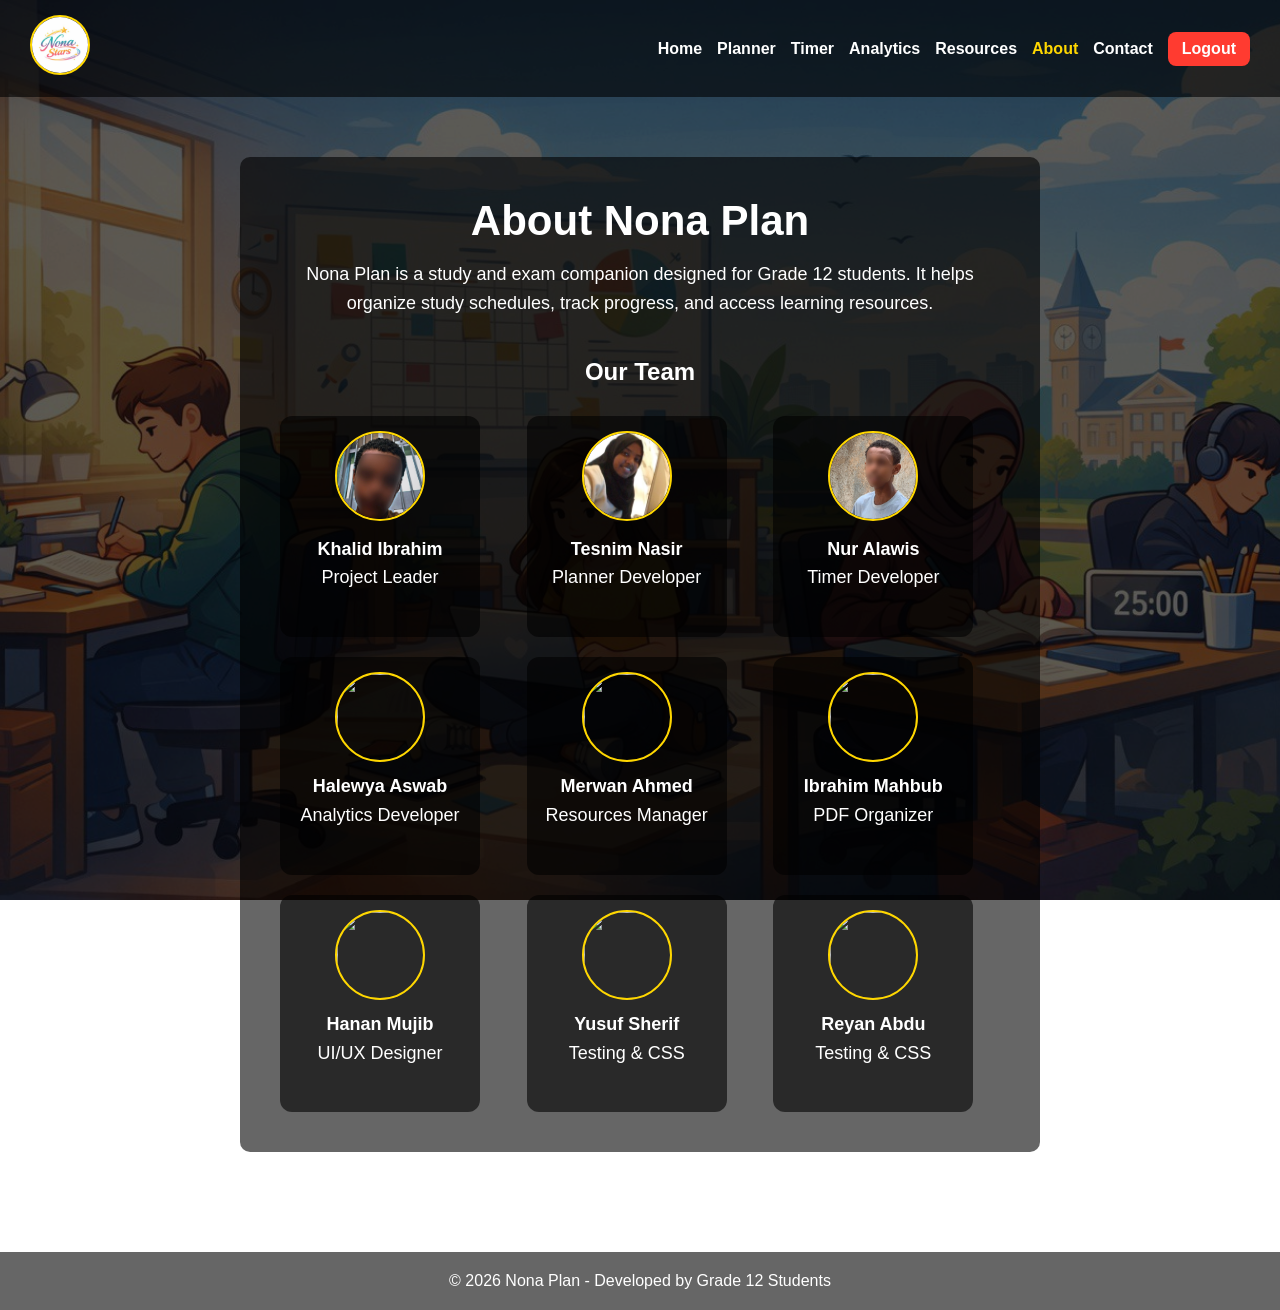
==== about.html @ b2bb6b66 "Revamp About page with new design and team details Updated the About page with new styling and conte" ====
<!DOCTYPE html>
<html lang="en">
<head>
<meta charset="UTF-8">
<meta name="viewport" content="width=device-width, initial-scale=1.0">
<title>About - Nona Plan</title>

<link rel="stylesheet" href="style.css">

<style>
* {
    margin: 0;
    padding: 0;
    box-sizing: border-box;
    font-family: Arial, sans-serif;
}

body {
    background: url('background.jpg') no-repeat center center fixed;
    background-size: cover;
    color: white;
    min-height: 100vh;
}

/* OVERLAY */
.overlay {
    position: fixed;
    width: 100%;
    height: 100%;
    background: rgba(0,0,0,0.4);
    z-index: -1;
}

/* NAVBAR */
.navbar {
    display: flex;
    justify-content: space-between;
    align-items: center;
    padding: 15px 30px;
    background: rgba(0,0,0,0.6);
    position: relative;
}

/* LOGO */
nav .logo img {
    width: 60px;
    height: 60px;
    border-radius: 50%;
    object-fit: cover;
    border: 2px solid #ffd700;
}

/* NAV LINKS */
.nav-links {
    display: flex;
    align-items: center;
    gap: 15px;
    list-style: none;
}

.nav-links li a {
    color: white;
    text-decoration: none;
    font-weight: bold;
    transition: 0.3s;
}

.nav-links li a:hover,
.nav-links li a.active {
    color: #ffd700;
}

/* LOGOUT BUTTON */
.logout-btn {
    background: #ff3b30;
    color: white !important;
    padding: 8px 14px;
    border-radius: 8px;
    font-weight: bold;
    transition: 0.3s;
    display: inline-block;
}

.logout-btn:hover {
    background: #c70015;
    transform: scale(1.05);
}

/* ABOUT SECTION */
.about {
    padding: 60px 20px;
    max-width: 1200px;
    margin: auto;
}

.about-content h1 {
    font-size: 42px;
    margin-bottom: 15px;
    text-align: center;
}

.about-content p {
    text-align: center;
    max-width: 800px;
    margin: 0 auto 30px;
    font-size: 18px;
    line-height: 1.6;
}

/* TEAM GRID */
.team {
    display: grid;
    grid-template-columns: repeat(3, 1fr);
    gap: 20px;
    margin-top: 30px;
}

.member {
    background: rgba(0,0,0,0.6);
    padding: 15px;
    border-radius: 12px;
    text-align: center;
    transition: 0.3s;
}

.member:hover {
    transform: translateY(-5px);
    background: rgba(0,0,0,0.75);
}

.member img {
    width: 90px;
    height: 90px;
    border-radius: 50%;
    object-fit: cover;
    margin-bottom: 10px;
    border: 2px solid #ffd700;
}

/* FOOTER */
footer {
    text-align: center;
    padding: 20px;
    background: rgba(0,0,0,0.6);
    margin-top: 40px;
}

/* =========================
   RESPONSIVE DESIGN
========================= */

/* TABLET */
@media (max-width: 1024px) {
    .team {
        grid-template-columns: repeat(2, 1fr);
    }
}

/* MOBILE */
@media (max-width: 768px) {

    .navbar {
        flex-direction: column;
        gap: 10px;
    }

    .nav-links {
        flex-wrap: wrap;
        justify-content: center;
    }

    .about-content h1 {
        font-size: 28px;
    }

    .about-content p {
        font-size: 16px;
        padding: 0 10px;
    }

    .team {
        grid-template-columns: 1fr;
    }

    .member img {
        width: 80px;
        height: 80px;
    }
}
</style>
</head>

<body>

<div class="overlay"></div>

<!-- NAVBAR -->
<nav class="navbar">
    <a href="index.html" class="logo">
        <img src="logo.png" alt="Nona Plan Logo">
    </a>

    <ul class="nav-links">
        <li><a href="index.html">Home</a></li>
        <li><a href="planner.html">Planner</a></li>
        <li><a href="timer.html">Timer</a></li>
        <li><a href="analytics.html">Analytics</a></li>
        <li><a href="resources.html">Resources</a></li>
        <li><a href="about.html" class="active">About</a></li>
        <li><a href="contact.html">Contact</a></li>
        <li><a href="#" class="logout-btn" onclick="logout()">Logout</a></li>
    </ul>
</nav>

<div class="overlay"></div>

<!-- ABOUT -->
<section class="about">
    <div class="about-content">
        <h1>About Nona Plan</h1>
        <p>
            Nona Plan is a study and exam companion designed for Grade 12 students.
            It helps organize study schedules, track progress, and access learning resources.
        </p>

        <h2 style="text-align:center; margin-top:40px;">Our Team</h2>

        <div class="team">

            <div class="member">
                <img src="khalid.jpg">
                <p><strong>Khalid Ibrahim</strong><br>Project Leader</p>
            </div>

            <div class="member">
                <img src="tesnim.jpg">
                <p><strong>Tesnim Nasir</strong><br>Planner Developer</p>
            </div>

            <div class="member">
                <img src="nur.jpg">
                <p><strong>Nur Alawis</strong><br>Timer Developer</p>
            </div>

            <div class="member">
                <img src="halewya.jpg">
                <p><strong>Halewya Aswab</strong><br>Analytics Developer</p>
            </div>

            <div class="member">
                <img src="merwan.jpg">
                <p><strong>Merwan Ahmed</strong><br>Resources Manager</p>
            </div>

            <div class="member">
                <img src="ibrahim.jpg">
                <p><strong>Ibrahim Mahbub</strong><br>PDF Organizer</p>
            </div>

            <div class="member">
                <img src="hanan.jpg">
                <p><strong>Hanan Mujib</strong><br>UI/UX Designer</p>
            </div>

            <div class="member">
                <img src="yusuf.jpg">
                <p><strong>Yusuf Sherif</strong><br>Testing & CSS</p>
            </div>

            <div class="member">
                <img src="reyan.jpg">
                <p><strong>Reyan Abdu</strong><br>Testing & CSS</p>
            </div>

        </div>
    </div>
</section>

<footer>
    <p>&copy; 2026 Nona Plan - Developed by Grade 12 Students</p>
</footer>

<script>
function logout() {
    localStorage.removeItem("loggedIn");
    window.location.href = "login.html";
}
</script>

</body>
</html>
---- style.css ----
/* ===== RESET ===== */

*{
    margin:0;
    padding:0;
    box-sizing:border-box;
    font-family: Arial, Helvetica, sans-serif;
}


/* ===== BACKGROUND IMAGE ===== */

body{
    background-image:url('background.jpg');
    background-size:cover;
    background-position:center;
    background-repeat:no-repeat;
    background-attachment:fixed;
    color:white;
}


/* ===== OVERLAY ===== */

.overlay{
    position:fixed;
    top:0;
    left:0;
    width:100%;
    height:100%;
    background:rgba(0,0,0,0.35);
    z-index:-1;
}


/* ===== NAVBAR ===== */

.navbar{
    display:flex;
    justify-content:space-between;
    align-items:center;
    padding:20px 60px;
}

.logo{
    font-size:28px;
    font-weight:bold;
    text-decoration:none;
    color:white;
}

.nav-links{
    list-style:none;
    display:flex;
    gap:25px;
}

.nav-links a{
    text-decoration:none;
    color:white;
    font-size:16px;
    transition:0.3s;
}

.nav-links a:hover{
    color:#ffd700;
}


/* ===== HERO SECTION ===== */

.hero{
    height:80vh;
    display:flex;
    justify-content:center;
    align-items:center;
    text-align:center;
}

.hero h1{
    font-size:60px;
    margin-bottom:15px;
}

.hero p{
    font-size:22px;
    margin-bottom:30px;
}


/* ===== BUTTON ===== */

.btn{
    background:#ffd700;
    color:black;
    padding:12px 30px;
    border-radius:6px;
    text-decoration:none;
    font-weight:bold;
}

.btn:hover{
    background:#e6c200;
}


/* ===== FEATURES SECTION ===== */

.features{
    display:flex;
    justify-content:center;
    gap:40px;
    flex-wrap:wrap;
    padding:50px;
}

.feature-card{
    background:rgba(0,0,0,0.6);
    padding:25px;
    width:220px;
    text-align:center;
    border-radius:10px;
    transition:0.3s;
}

.feature-card:hover{
    transform:translateY(-8px);
    background:rgba(0,0,0,0.75);
}

.feature-card h3{
    margin-bottom:10px;
}


/* ===== ABOUT PAGE ===== */

.about{
    display:flex;
    justify-content:center;
    align-items:center;
    padding:80px 20px;
}

.about-content{
    max-width:800px;
    background:rgba(0,0,0,0.6);
    padding:40px;
    border-radius:10px;
}

.about-content h1{
    margin-bottom:20px;
}

.about-content h2{
    margin-top:20px;
    margin-bottom:10px;
}

.about-content ul{
    margin-left:20px;
}

.team {
    display: flex;
    flex-wrap: wrap;
    gap: 20px;
    margin-top: 20px;
}

.member {
    width: 200px;
    text-align: center;
}

.member img {
    width: 150px;
    height: 150px;
    object-fit: cover;
    border-radius: 50%;
    border: 2px solid #333;
    margin-bottom: 10px;
}


/* ===== CONTACT PAGE ===== */

.contact{
    display:flex;
    justify-content:center;
    align-items:center;
    padding:80px 20px;
}

.contact-content{
    width:400px;
    background:rgba(0,0,0,0.6);
    padding:35px;
    border-radius:10px;
    text-align:center;
}

.contact-content h1{
    margin-bottom:10px;
}

.contact-content p{
    margin-bottom:20px;
}

.contact-content input,
.contact-content textarea{
    width:100%;
    padding:10px;
    margin-bottom:15px;
    border:none;
    border-radius:5px;
}

.contact-content button{
    width:100%;
}


/* ===== FOOTER ===== */

footer{
    text-align:center;
    padding:20px;
    margin-top:40px;
    background:rgba(0,0,0,0.5);
}
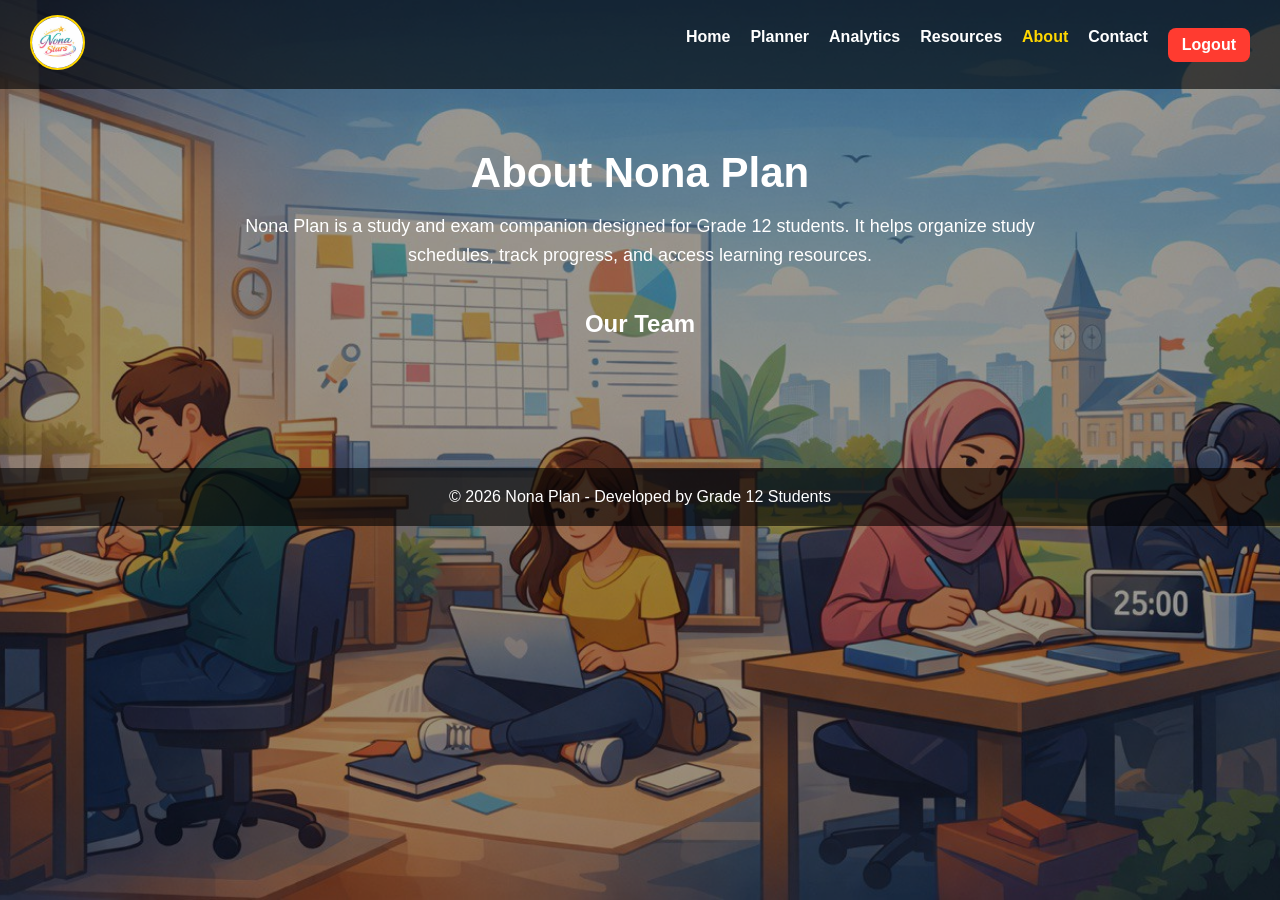
==== commit 49f72932: "Update about.html" ====
--- a/about.html
+++ b/about.html
@@ -1,291 +1,262 @@
 <!DOCTYPE html>
 <html lang="en">
 <head>
-<meta charset="UTF-8">
-<meta name="viewport" content="width=device-width, initial-scale=1.0">
-<title>About - Nona Plan</title>
-
-<link rel="stylesheet" href="style.css">
-
-<style>
-* {
-    margin: 0;
-    padding: 0;
-    box-sizing: border-box;
-    font-family: Arial, sans-serif;
-}
-
-body {
-    background: url('background.jpg') no-repeat center center fixed;
-    background-size: cover;
-    color: white;
-    min-height: 100vh;
-}
-
-/* OVERLAY */
-.overlay {
-    position: fixed;
-    width: 100%;
-    height: 100%;
-    background: rgba(0,0,0,0.4);
-    z-index: -1;
-}
-
-/* NAVBAR */
-.navbar {
-    display: flex;
-    justify-content: space-between;
-    align-items: center;
-    padding: 15px 30px;
-    background: rgba(0,0,0,0.6);
-    position: relative;
-}
-
-/* LOGO */
-nav .logo img {
-    width: 60px;
-    height: 60px;
-    border-radius: 50%;
-    object-fit: cover;
-    border: 2px solid #ffd700;
-}
-
-/* NAV LINKS */
-.nav-links {
-    display: flex;
-    align-items: center;
-    gap: 15px;
-    list-style: none;
-}
-
-.nav-links li a {
-    color: white;
-    text-decoration: none;
-    font-weight: bold;
-    transition: 0.3s;
-}
-
-.nav-links li a:hover,
-.nav-links li a.active {
-    color: #ffd700;
-}
-
-/* LOGOUT BUTTON */
-.logout-btn {
-    background: #ff3b30;
-    color: white !important;
-    padding: 8px 14px;
-    border-radius: 8px;
-    font-weight: bold;
-    transition: 0.3s;
-    display: inline-block;
-}
-
-.logout-btn:hover {
-    background: #c70015;
-    transform: scale(1.05);
-}
-
-/* ABOUT SECTION */
-.about {
-    padding: 60px 20px;
-    max-width: 1200px;
-    margin: auto;
-}
-
-.about-content h1 {
-    font-size: 42px;
-    margin-bottom: 15px;
-    text-align: center;
-}
-
-.about-content p {
-    text-align: center;
-    max-width: 800px;
-    margin: 0 auto 30px;
-    font-size: 18px;
-    line-height: 1.6;
-}
-
-/* TEAM GRID */
-.team {
-    display: grid;
-    grid-template-columns: repeat(3, 1fr);
-    gap: 20px;
-    margin-top: 30px;
-}
-
-.member {
-    background: rgba(0,0,0,0.6);
-    padding: 15px;
-    border-radius: 12px;
-    text-align: center;
-    transition: 0.3s;
-}
-
-.member:hover {
-    transform: translateY(-5px);
-    background: rgba(0,0,0,0.75);
-}
-
-.member img {
-    width: 90px;
-    height: 90px;
-    border-radius: 50%;
-    object-fit: cover;
-    margin-bottom: 10px;
-    border: 2px solid #ffd700;
-}
-
-/* FOOTER */
-footer {
-    text-align: center;
-    padding: 20px;
-    background: rgba(0,0,0,0.6);
-    margin-top: 40px;
-}
-
-/* =========================
-   RESPONSIVE DESIGN
-========================= */
-
-/* TABLET */
-@media (max-width: 1024px) {
+  <meta charset="UTF-8">
+  <meta name="viewport" content="width=device-width, initial-scale=1.0">
+  <title>About - Nona Plan</title>
+
+  <style>
+    * { margin: 0; padding: 0; box-sizing: border-box; font-family: Arial, sans-serif; }
+
+    body {
+      background: url('background.jpg') no-repeat center center fixed;
+      background-size: cover;
+      color: white;
+      min-height: 100vh;
+    }
+
+    .overlay {
+      position: fixed;
+      width: 100%; height: 100%;
+      background: rgba(0,0,0,0.4);
+      z-index: -1;
+    }
+
+    /* NAVBAR */
+    .navbar {
+      display: flex;
+      justify-content: space-between;
+      align-items: center;
+      padding: 15px 30px;
+      background: rgba(0,0,0,0.6);
+      position: relative;
+    }
+
+    /* LOGO */
+    .logo img {
+      width: 55px;
+      height: 55px;
+      border-radius: 50%;
+      object-fit: cover;
+      border: 2px solid #ffd700;
+    }
+
+    /* NAV LINKS */
+    .nav-links {
+      list-style: none;
+      display: flex;
+      gap: 20px;
+    }
+
+    .nav-links a {
+      text-decoration: none;
+      color: white;
+      font-weight: bold;
+      transition: 0.3s;
+    }
+
+    .nav-links a:hover,
+    .nav-links a.active {
+      color: #ffd700;
+    }
+
+    /* LOGOUT BUTTON */
+    .logout-btn {
+      background: #ff3b30;
+      color: white !important;
+      padding: 8px 14px;
+      border-radius: 8px;
+      font-weight: bold;
+      transition: 0.3s;
+      display: inline-block;
+    }
+
+    .logout-btn:hover {
+      background: #c70015;
+      transform: scale(1.05);
+    }
+
+    /* HAMBURGER MENU */
+    .hamburger {
+      display: none;
+      flex-direction: column;
+      cursor: pointer;
+    }
+
+    .hamburger div {
+      width: 25px;
+      height: 3px;
+      background: white;
+      margin: 4px 0;
+    }
+
+    /* ABOUT SECTION */
+    .about {
+      padding: 60px 20px;
+      max-width: 1200px;
+      margin: auto;
+    }
+
+    .about-content h1 {
+      font-size: 42px;
+      margin-bottom: 15px;
+      text-align: center;
+    }
+
+    .about-content p {
+      text-align: center;
+      max-width: 800px;
+      margin: 0 auto 30px;
+      font-size: 18px;
+      line-height: 1.6;
+    }
+
+    /* TEAM GRID */
     .team {
+      display: grid;
+      grid-template-columns: repeat(3, 1fr);
+      gap: 20px;
+      margin-top: 30px;
+    }
+
+    .member {
+      background: rgba(0,0,0,0.6);
+      padding: 15px;
+      border-radius: 12px;
+      text-align: center;
+      transition: 0.3s;
+    }
+
+    .member:hover {
+      transform: translateY(-5px);
+      background: rgba(0,0,0,0.75);
+    }
+
+    .member img {
+      width: 90px;
+      height: 90px;
+      border-radius: 50%;
+      object-fit: cover;
+      margin-bottom: 10px;
+      border: 2px solid #ffd700;
+    }
+
+    /* FOOTER */
+    footer {
+      text-align: center;
+      padding: 20px;
+      background: rgba(0,0,0,0.6);
+      margin-top: 40px;
+    }
+
+    /* =========================
+       RESPONSIVE DESIGN
+    ========================= */
+    @media (max-width: 1024px) {
+      .team {
         grid-template-columns: repeat(2, 1fr);
-    }
-}
-
-/* MOBILE */
-@media (max-width: 768px) {
-
-    .navbar {
+      }
+    }
+
+    @media (max-width: 768px) {
+      .hamburger {
+        display: flex;
+      }
+
+      .nav-links {
+        position: absolute;
+        top: 70px;
+        right: 0;
+        background: rgba(0,0,0,0.9);
         flex-direction: column;
-        gap: 10px;
-    }
-
-    .nav-links {
-        flex-wrap: wrap;
-        justify-content: center;
-    }
-
-    .about-content h1 {
+        width: 200px;
+        display: none;
+        padding: 15px;
+      }
+
+      .nav-links.show {
+        display: flex;
+      }
+
+      .about-content h1 {
         font-size: 28px;
-    }
-
-    .about-content p {
+      }
+
+      .about-content p {
         font-size: 16px;
         padding: 0 10px;
-    }
-
-    .team {
+      }
+
+      .team {
         grid-template-columns: 1fr;
-    }
-
-    .member img {
+      }
+
+      .member img {
         width: 80px;
         height: 80px;
-    }
-}
-</style>
+      }
+    }
+  </style>
 </head>
-
 <body>
 
-<div class="overlay"></div>
-
-<!-- NAVBAR -->
-<nav class="navbar">
+  <div class="overlay"></div>
+
+  <!-- NAVBAR -->
+  <nav class="navbar">
     <a href="index.html" class="logo">
-        <img src="logo.png" alt="Nona Plan Logo">
+      <img src="logo.png" alt="Nona Plan Logo">
     </a>
 
-    <ul class="nav-links">
-        <li><a href="index.html">Home</a></li>
-        <li><a href="planner.html">Planner</a></li>
-        <li><a href="timer.html">Timer</a></li>
-        <li><a href="analytics.html">Analytics</a></li>
-        <li><a href="resources.html">Resources</a></li>
-        <li><a href="about.html" class="active">About</a></li>
-        <li><a href="contact.html">Contact</a></li>
-        <li><a href="#" class="logout-btn" onclick="logout()">Logout</a></li>
+    <!-- HAMBURGER -->
+    <div class="hamburger" onclick="toggleMenu()">
+      <div></div>
+      <div></div>
+      <div></div>
+    </div>
+
+    <ul class="nav-links" id="navLinks">
+      <li><a href="index.html">Home</a></li>
+      <li><a href="planner.html">Planner</a></li>
+      <li><a href="analytics.html">Analytics</a></li>
+      <li><a href="resources.html">Resources</a></li>
+      <li><a href="about.html" class="active">About</a></li>
+      <li><a href="contact.html">Contact</a></li>
+      <li><a href="#" class="logout-btn" onclick="logout()">Logout</a></li>
     </ul>
-</nav>
-
-<div class="overlay"></div>
-
-<!-- ABOUT -->
-<section class="about">
+  </nav>
+
+  <!-- ABOUT -->
+  <section class="about">
     <div class="about-content">
-        <h1>About Nona Plan</h1>
-        <p>
-            Nona Plan is a study and exam companion designed for Grade 12 students.
-            It helps organize study schedules, track progress, and access learning resources.
-        </p>
-
-        <h2 style="text-align:center; margin-top:40px;">Our Team</h2>
-
-        <div class="team">
-
-            <div class="member">
-                <img src="khalid.jpg">
-                <p><strong>Khalid Ibrahim</strong><br>Project Leader</p>
-            </div>
-
-            <div class="member">
-                <img src="tesnim.jpg">
-                <p><strong>Tesnim Nasir</strong><br>Planner Developer</p>
-            </div>
-
-            <div class="member">
-                <img src="nur.jpg">
-                <p><strong>Nur Alawis</strong><br>Timer Developer</p>
-            </div>
-
-            <div class="member">
-                <img src="halewya.jpg">
-                <p><strong>Halewya Aswab</strong><br>Analytics Developer</p>
-            </div>
-
-            <div class="member">
-                <img src="merwan.jpg">
-                <p><strong>Merwan Ahmed</strong><br>Resources Manager</p>
-            </div>
-
-            <div class="member">
-                <img src="ibrahim.jpg">
-                <p><strong>Ibrahim Mahbub</strong><br>PDF Organizer</p>
-            </div>
-
-            <div class="member">
-                <img src="hanan.jpg">
-                <p><strong>Hanan Mujib</strong><br>UI/UX Designer</p>
-            </div>
-
-            <div class="member">
-                <img src="yusuf.jpg">
-                <p><strong>Yusuf Sherif</strong><br>Testing & CSS</p>
-            </div>
-
-            <div class="member">
-                <img src="reyan.jpg">
-                <p><strong>Reyan Abdu</strong><br>Testing & CSS</p>
-            </div>
-
-        </div>
+      <h1>About Nona Plan</h1>
+      <p>
+        Nona Plan is a study and exam companion designed for Grade 12 students.
+        It helps organize study schedules, track progress, and access learning resources.
+      </p>
+
+      <h2 style="text-align:center; margin-top:40px;">Our Team</h2>
+
+      <div class="team">
+        <!-- Team members here -->
+      </div>
     </div>
-</section>
-
-<footer>
+  </section>
+
+  <footer>
     <p>&copy; 2026 Nona Plan - Developed by Grade 12 Students</p>
-</footer>
-
-<script>
-function logout() {
-    localStorage.removeItem("loggedIn");
-    window.location.href = "login.html";
-}
-</script>
+  </footer>
+
+  <script>
+    function toggleMenu() {
+      document.getElementById("navLinks").classList.toggle("show");
+    }
+
+    function logout() {
+      localStorage.removeItem("loggedIn");
+      window.location.href = "login.html";
+    }
+  </script>
 
 </body>
 </html>
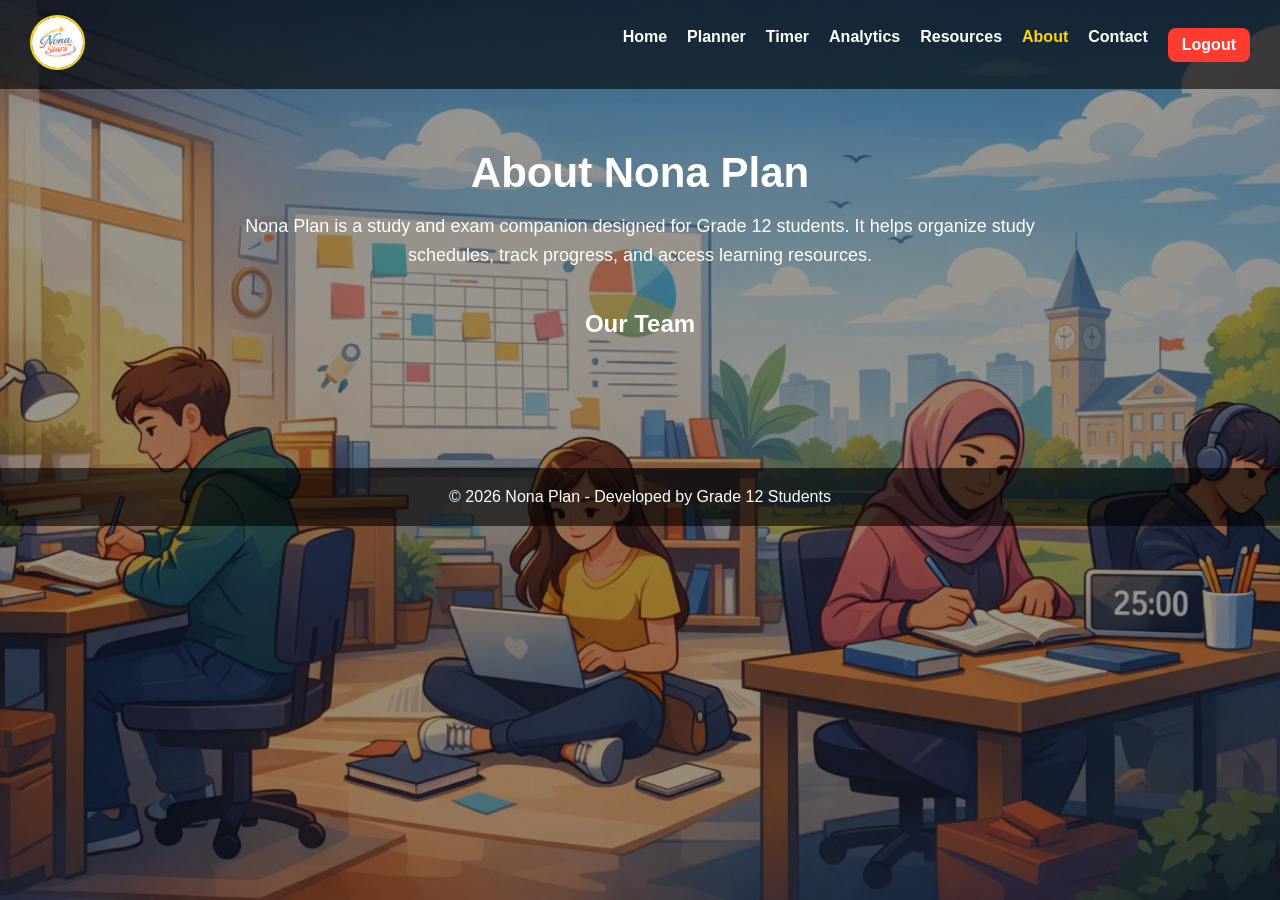
==== commit adba9c03: "Update about.html" ====
--- a/about.html
+++ b/about.html
@@ -32,7 +32,6 @@
       position: relative;
     }
 
-    /* LOGO */
     .logo img {
       width: 55px;
       height: 55px;
@@ -41,7 +40,6 @@
       border: 2px solid #ffd700;
     }
 
-    /* NAV LINKS */
     .nav-links {
       list-style: none;
       display: flex;
@@ -60,7 +58,6 @@
       color: #ffd700;
     }
 
-    /* LOGOUT BUTTON */
     .logout-btn {
       background: #ff3b30;
       color: white !important;
@@ -218,6 +215,7 @@
     <ul class="nav-links" id="navLinks">
       <li><a href="index.html">Home</a></li>
       <li><a href="planner.html">Planner</a></li>
+      <li><a href="timer.html">Timer</a></li>
       <li><a href="analytics.html">Analytics</a></li>
       <li><a href="resources.html">Resources</a></li>
       <li><a href="about.html" class="active">About</a></li>
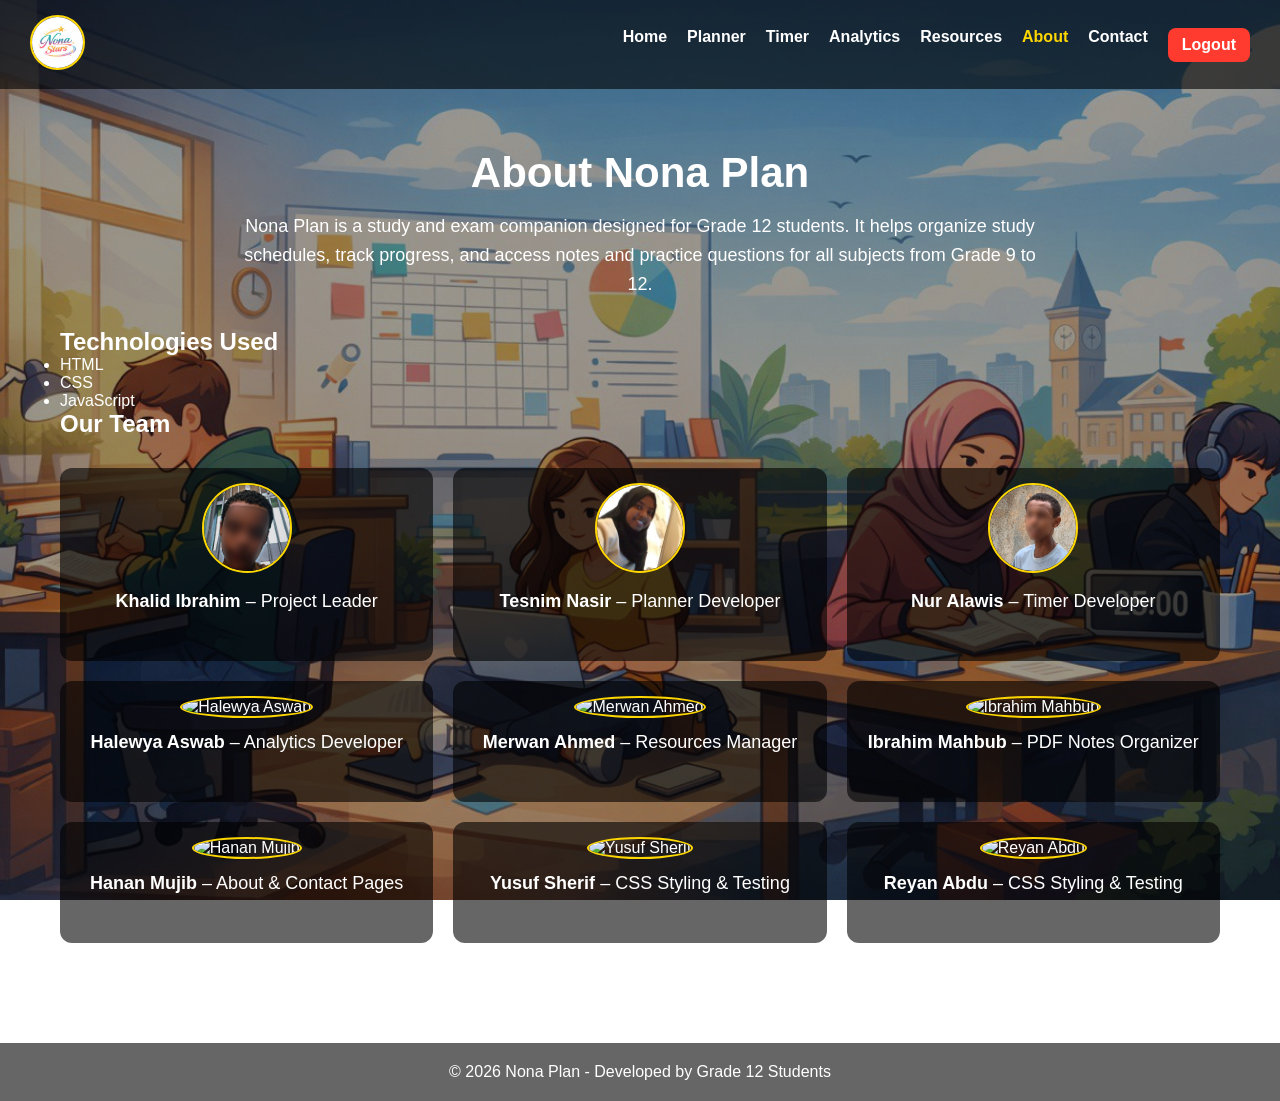
==== commit bdffe8db: "Update about.html" ====
--- a/about.html
+++ b/about.html
@@ -108,7 +108,6 @@
       line-height: 1.6;
     }
 
-    /* TEAM GRID */
     .team {
       display: grid;
       grid-template-columns: repeat(3, 1fr);
@@ -138,7 +137,6 @@
       border: 2px solid #ffd700;
     }
 
-    /* FOOTER */
     footer {
       text-align: center;
       padding: 20px;
@@ -146,15 +144,7 @@
       margin-top: 40px;
     }
 
-    /* =========================
-       RESPONSIVE DESIGN
-    ========================= */
-    @media (max-width: 1024px) {
-      .team {
-        grid-template-columns: repeat(2, 1fr);
-      }
-    }
-
+    /* RESPONSIVE */
     @media (max-width: 768px) {
       .hamburger {
         display: flex;
@@ -175,6 +165,10 @@
         display: flex;
       }
 
+      .team {
+        grid-template-columns: 1fr;
+      }
+
       .about-content h1 {
         font-size: 28px;
       }
@@ -184,13 +178,15 @@
         padding: 0 10px;
       }
 
-      .team {
-        grid-template-columns: 1fr;
-      }
-
       .member img {
         width: 80px;
         height: 80px;
+      }
+    }
+
+    @media (max-width: 1024px) {
+      .team {
+        grid-template-columns: repeat(2, 1fr);
       }
     }
   </style>
@@ -205,7 +201,6 @@
       <img src="logo.png" alt="Nona Plan Logo">
     </a>
 
-    <!-- HAMBURGER -->
     <div class="hamburger" onclick="toggleMenu()">
       <div></div>
       <div></div>
@@ -224,19 +219,30 @@
     </ul>
   </nav>
 
-  <!-- ABOUT -->
+  <!-- ABOUT CONTENT -->
   <section class="about">
     <div class="about-content">
       <h1>About Nona Plan</h1>
-      <p>
-        Nona Plan is a study and exam companion designed for Grade 12 students.
-        It helps organize study schedules, track progress, and access learning resources.
-      </p>
-
-      <h2 style="text-align:center; margin-top:40px;">Our Team</h2>
-
+      <p>Nona Plan is a study and exam companion designed for Grade 12 students. It helps organize study schedules, track progress, and access notes and practice questions for all subjects from Grade 9 to 12.</p>
+
+      <h2>Technologies Used</h2>
+      <ul>
+        <li>HTML</li>
+        <li>CSS</li>
+        <li>JavaScript</li>
+      </ul>
+
+      <h2>Our Team</h2>
       <div class="team">
-        <!-- Team members here -->
+        <div class="member"><img src="khalid.jpg" alt="Khalid Ibrahim"><p><strong>Khalid Ibrahim</strong> – Project Leader</p></div>
+        <div class="member"><img src="tesnim.jpg" alt="Tesnim Nasir"><p><strong>Tesnim Nasir</strong> – Planner Developer</p></div>
+        <div class="member"><img src="nur.jpg" alt="Nur Alawis"><p><strong>Nur Alawis</strong> – Timer Developer</p></div>
+        <div class="member"><img src="halewya.jpg" alt="Halewya Aswab"><p><strong>Halewya Aswab</strong> – Analytics Developer</p></div>
+        <div class="member"><img src="merwan.jpg" alt="Merwan Ahmed"><p><strong>Merwan Ahmed</strong> – Resources Manager</p></div>
+        <div class="member"><img src="ibrahim.jpg" alt="Ibrahim Mahbub"><p><strong>Ibrahim Mahbub</strong> – PDF Notes Organizer</p></div>
+        <div class="member"><img src="hanan.jpg" alt="Hanan Mujib"><p><strong>Hanan Mujib</strong> – About & Contact Pages</p></div>
+        <div class="member"><img src="yusuf.jpg" alt="Yusuf Sherif"><p><strong>Yusuf Sherif</strong> – CSS Styling & Testing</p></div>
+        <div class="member"><img src="reyan.jpg" alt="Reyan Abdu"><p><strong>Reyan Abdu</strong> – CSS Styling & Testing</p></div>
       </div>
     </div>
   </section>
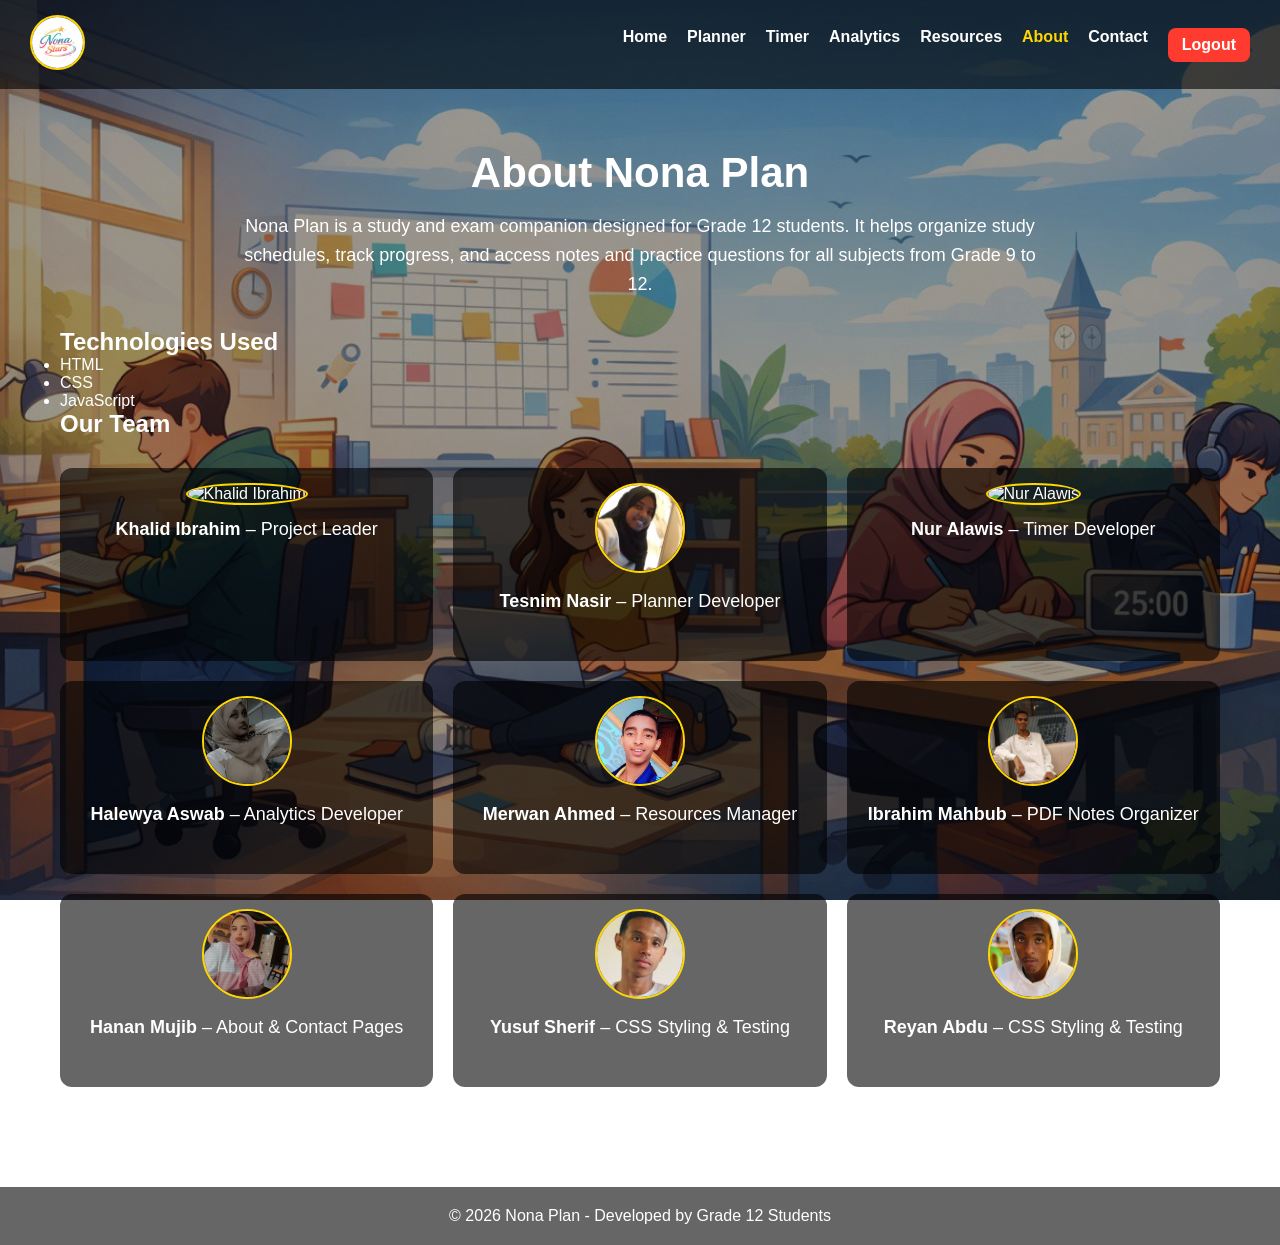
==== commit 04dfda60: "Update about.html" ====
--- a/about.html
+++ b/about.html
@@ -234,9 +234,9 @@
 
       <h2>Our Team</h2>
       <div class="team">
-        <div class="member"><img src="khalid.jpg" alt="Khalid Ibrahim"><p><strong>Khalid Ibrahim</strong> – Project Leader</p></div>
+        <div class="member"><img src="khalid1.jpg" alt="Khalid Ibrahim"><p><strong>Khalid Ibrahim</strong> – Project Leader</p></div>
         <div class="member"><img src="tesnim.jpg" alt="Tesnim Nasir"><p><strong>Tesnim Nasir</strong> – Planner Developer</p></div>
-        <div class="member"><img src="nur.jpg" alt="Nur Alawis"><p><strong>Nur Alawis</strong> – Timer Developer</p></div>
+        <div class="member"><img src="nur1.jpg" alt="Nur Alawis"><p><strong>Nur Alawis</strong> – Timer Developer</p></div>
         <div class="member"><img src="halewya.jpg" alt="Halewya Aswab"><p><strong>Halewya Aswab</strong> – Analytics Developer</p></div>
         <div class="member"><img src="merwan.jpg" alt="Merwan Ahmed"><p><strong>Merwan Ahmed</strong> – Resources Manager</p></div>
         <div class="member"><img src="ibrahim.jpg" alt="Ibrahim Mahbub"><p><strong>Ibrahim Mahbub</strong> – PDF Notes Organizer</p></div>
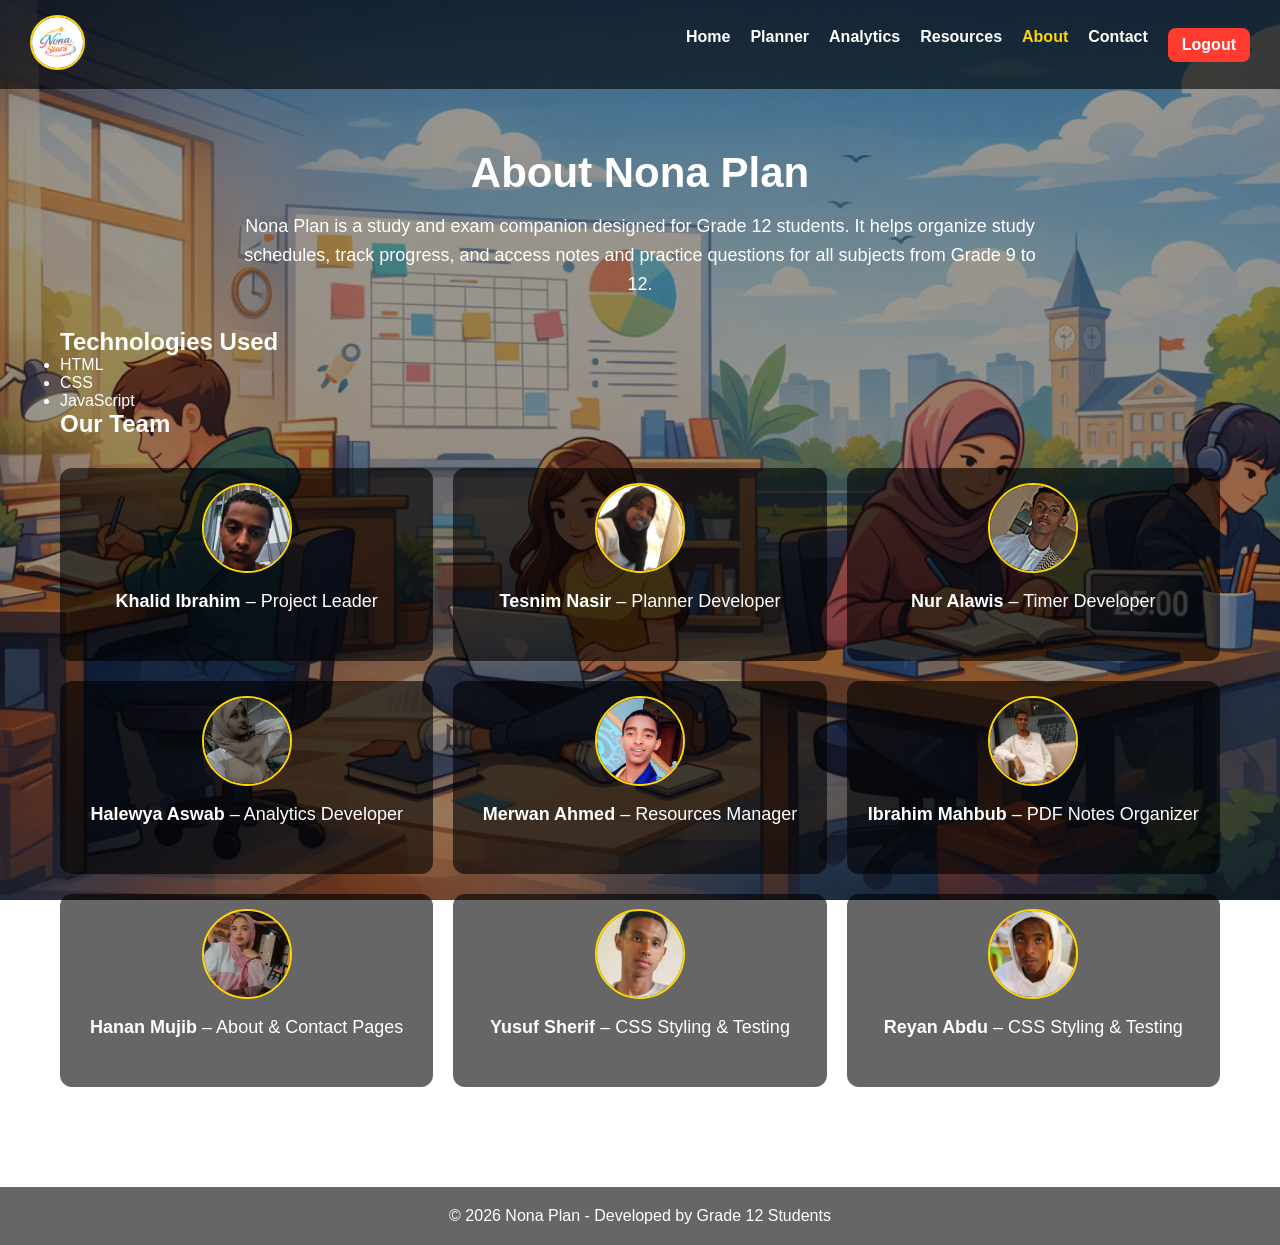
==== commit 441f2041: "Update about.html" ====
--- a/about.html
+++ b/about.html
@@ -210,7 +210,6 @@
     <ul class="nav-links" id="navLinks">
       <li><a href="index.html">Home</a></li>
       <li><a href="planner.html">Planner</a></li>
-      <li><a href="timer.html">Timer</a></li>
       <li><a href="analytics.html">Analytics</a></li>
       <li><a href="resources.html">Resources</a></li>
       <li><a href="about.html" class="active">About</a></li>
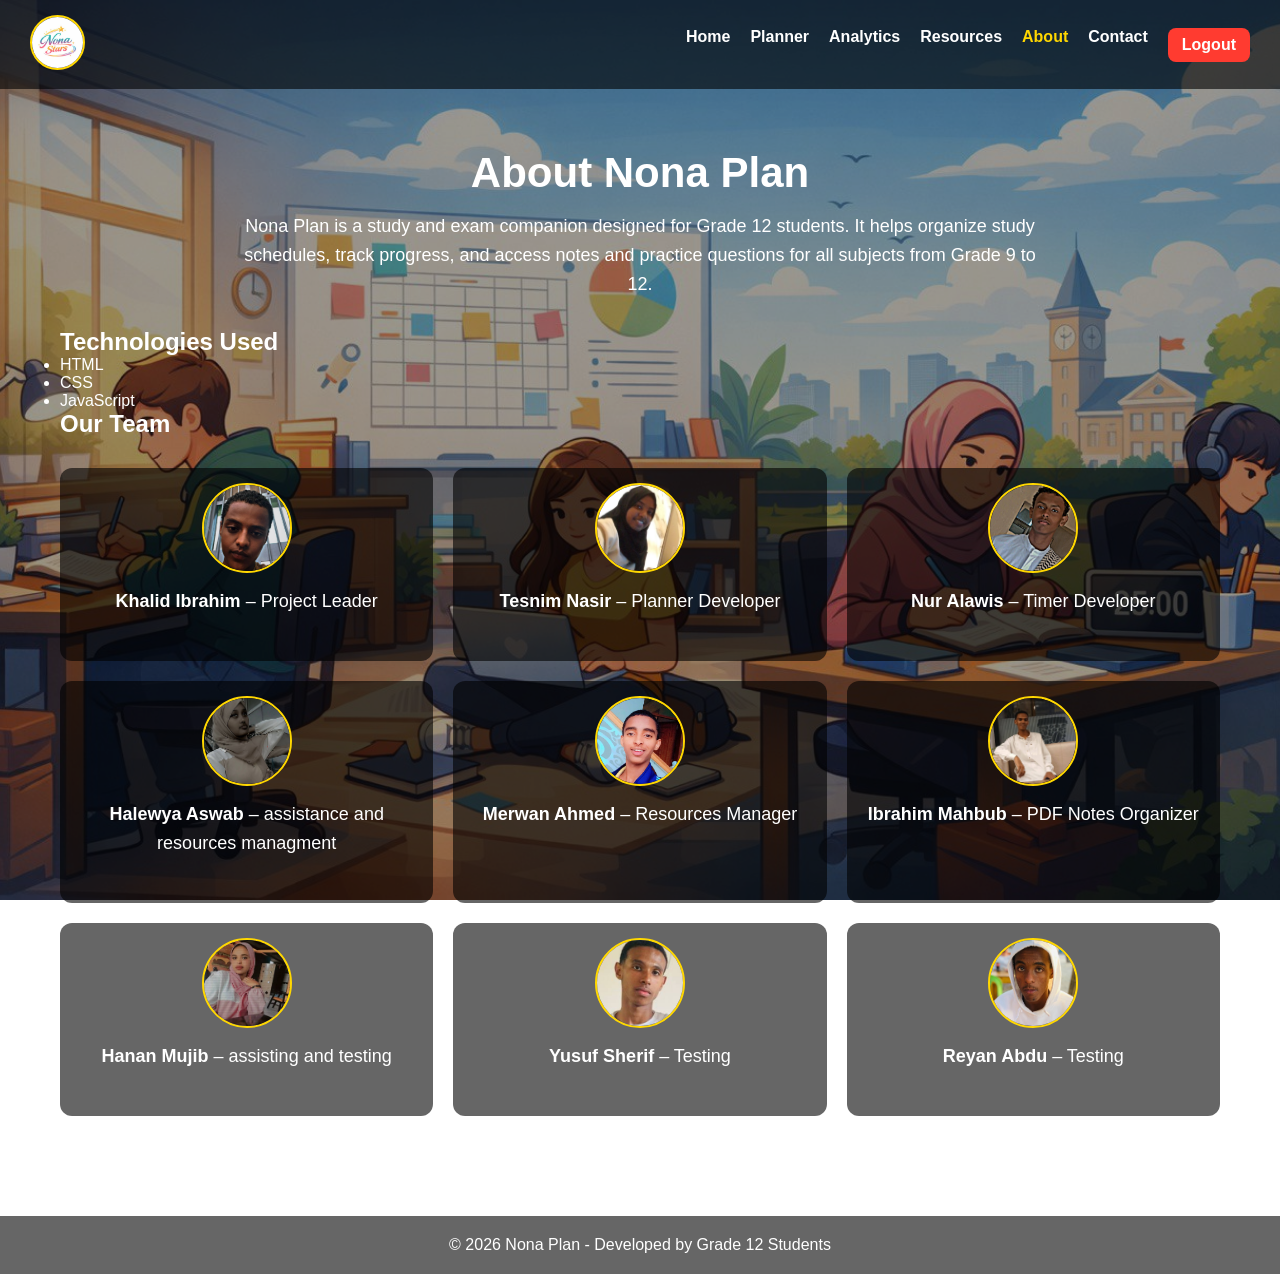
==== commit 2345fc07: "Update about.html" ====
--- a/about.html
+++ b/about.html
@@ -236,12 +236,12 @@
         <div class="member"><img src="khalid1.jpg" alt="Khalid Ibrahim"><p><strong>Khalid Ibrahim</strong> – Project Leader</p></div>
         <div class="member"><img src="tesnim.jpg" alt="Tesnim Nasir"><p><strong>Tesnim Nasir</strong> – Planner Developer</p></div>
         <div class="member"><img src="nur1.jpg" alt="Nur Alawis"><p><strong>Nur Alawis</strong> – Timer Developer</p></div>
-        <div class="member"><img src="halewya.jpg" alt="Halewya Aswab"><p><strong>Halewya Aswab</strong> – Analytics Developer</p></div>
+        <div class="member"><img src="halewya.jpg" alt="Halewya Aswab"><p><strong>Halewya Aswab</strong> – assistance and resources managment</p></div>
         <div class="member"><img src="merwan.jpg" alt="Merwan Ahmed"><p><strong>Merwan Ahmed</strong> – Resources Manager</p></div>
         <div class="member"><img src="ibrahim.jpg" alt="Ibrahim Mahbub"><p><strong>Ibrahim Mahbub</strong> – PDF Notes Organizer</p></div>
-        <div class="member"><img src="hanan.jpg" alt="Hanan Mujib"><p><strong>Hanan Mujib</strong> – About & Contact Pages</p></div>
-        <div class="member"><img src="yusuf.jpg" alt="Yusuf Sherif"><p><strong>Yusuf Sherif</strong> – CSS Styling & Testing</p></div>
-        <div class="member"><img src="reyan.jpg" alt="Reyan Abdu"><p><strong>Reyan Abdu</strong> – CSS Styling & Testing</p></div>
+        <div class="member"><img src="hanan.jpg" alt="Hanan Mujib"><p><strong>Hanan Mujib</strong> – assisting and testing</p></div>
+        <div class="member"><img src="yusuf.jpg" alt="Yusuf Sherif"><p><strong>Yusuf Sherif</strong> –  Testing</p></div>
+        <div class="member"><img src="reyan.jpg" alt="Reyan Abdu"><p><strong>Reyan Abdu</strong> – Testing</p></div>
       </div>
     </div>
   </section>
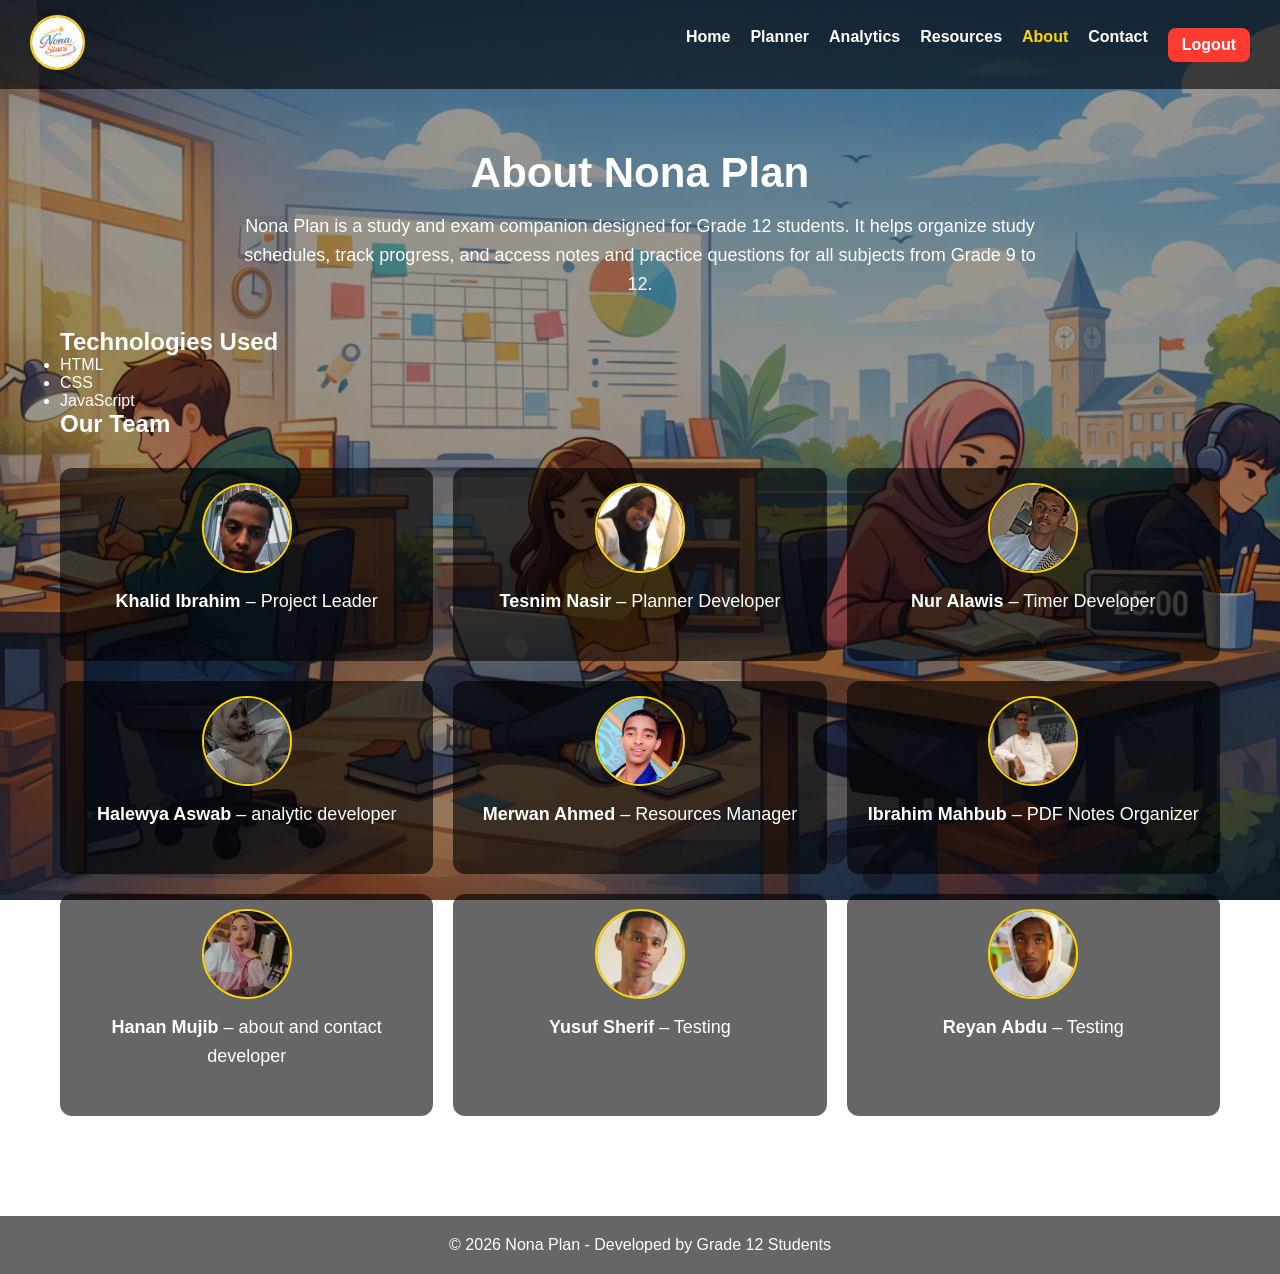
==== commit 33b44278: "Update about.html" ====
--- a/about.html
+++ b/about.html
@@ -236,10 +236,10 @@
         <div class="member"><img src="khalid1.jpg" alt="Khalid Ibrahim"><p><strong>Khalid Ibrahim</strong> – Project Leader</p></div>
         <div class="member"><img src="tesnim.jpg" alt="Tesnim Nasir"><p><strong>Tesnim Nasir</strong> – Planner Developer</p></div>
         <div class="member"><img src="nur1.jpg" alt="Nur Alawis"><p><strong>Nur Alawis</strong> – Timer Developer</p></div>
-        <div class="member"><img src="halewya.jpg" alt="Halewya Aswab"><p><strong>Halewya Aswab</strong> – assistance and resources managment</p></div>
+        <div class="member"><img src="halewya.jpg" alt="Halewya Aswab"><p><strong>Halewya Aswab</strong> – analytic developer</p></div>
         <div class="member"><img src="merwan.jpg" alt="Merwan Ahmed"><p><strong>Merwan Ahmed</strong> – Resources Manager</p></div>
         <div class="member"><img src="ibrahim.jpg" alt="Ibrahim Mahbub"><p><strong>Ibrahim Mahbub</strong> – PDF Notes Organizer</p></div>
-        <div class="member"><img src="hanan.jpg" alt="Hanan Mujib"><p><strong>Hanan Mujib</strong> – assisting and testing</p></div>
+        <div class="member"><img src="hanan.jpg" alt="Hanan Mujib"><p><strong>Hanan Mujib</strong> – about and contact developer</p></div>
         <div class="member"><img src="yusuf.jpg" alt="Yusuf Sherif"><p><strong>Yusuf Sherif</strong> –  Testing</p></div>
         <div class="member"><img src="reyan.jpg" alt="Reyan Abdu"><p><strong>Reyan Abdu</strong> – Testing</p></div>
       </div>
